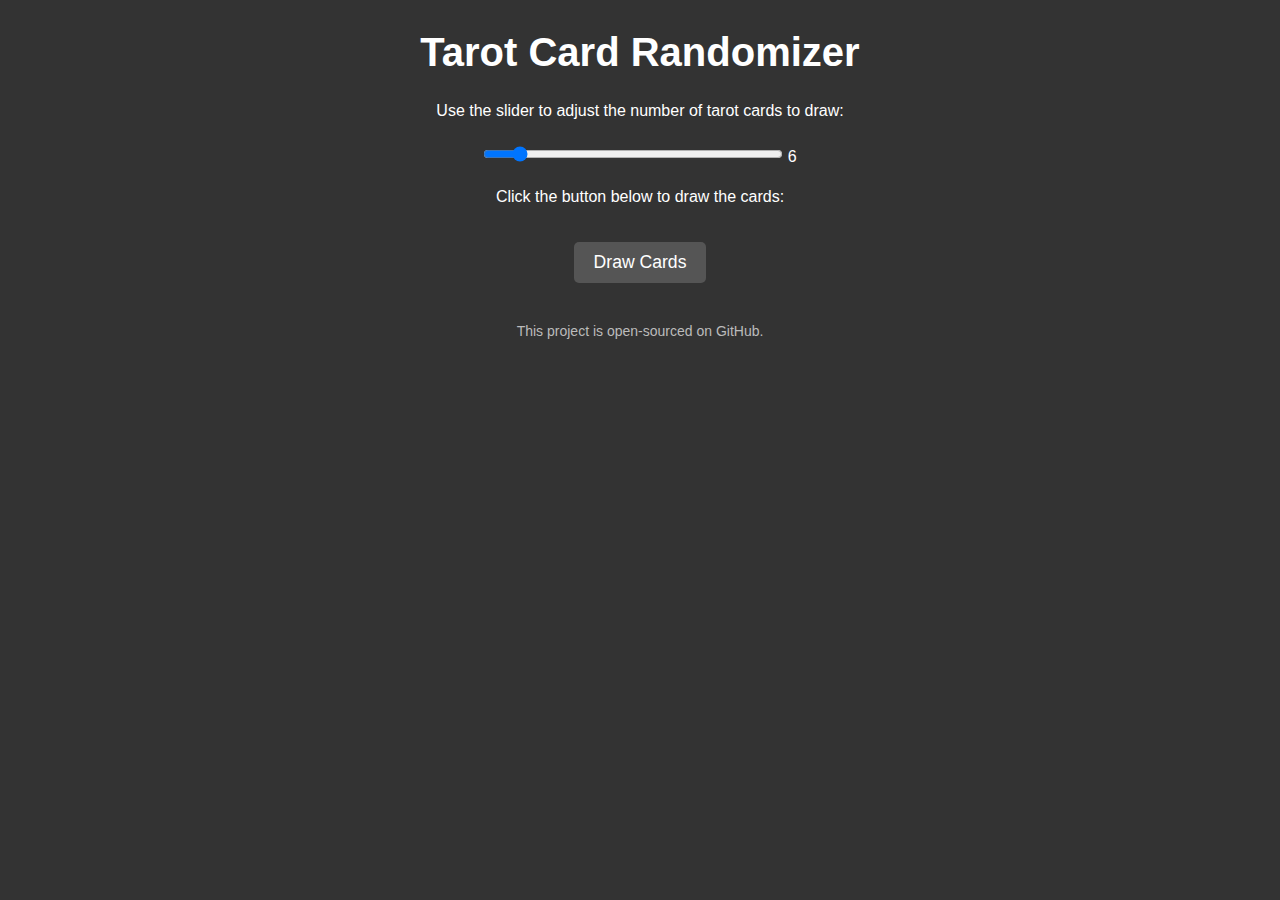
==== index.html @ e43ca0af "first commit" ====
<!DOCTYPE html>
<html lang="en">
<head>
  <meta charset="UTF-8">
  <meta name="viewport" content="width=device-width, initial-scale=1.0">
  <title>Tarot Card Randomizer</title>
  <link rel="stylesheet" href="styles.css">
</head>
<body>
  <h1>Tarot Card Randomizer</h1>
  <p>Use the slider to adjust the number of tarot cards to draw:</p>
  <input type="range" id="cardsSlider" min="1" max="50" value="6">
  <span id="sliderValue">6</span>
  <p>Click the button below to draw the cards:</p>
  <button id="drawCardsButton">Draw Cards</button>
  <div id="cardsContainer"></div>

  <!-- Add the modal structure here -->
<!-- Add the modal structure here -->
<!-- Add the modal structure here -->
<div id="cardModal" class="modal">
    <div class="modal-content">
      <span class="close">&times;</span>
      <img id="cardModalImage" class="modal-image" src="" alt="" />
      <h2 id="cardName"></h2>
      <p id="cardDescription"></p>
      <!-- You can add more information about the card here -->
    </div>
  </div>
  
  

  <script src="script.js"></script>

<div id="cardsContainer"></div>
<p class="github-info">
  This project is open-sourced on <a href="https://github.com/yourusername/yourrepo" target="_blank">GitHub</a>.
</p>

</body>
</html>
---- styles.css ----
body {
    font-family: Arial, sans-serif;
    text-align: center;
    background-color: #333;
    color: #fff;
  }
  
  h1 {
    margin-top: 30px;
    font-size: 2.5em;
  }
  
  #drawCardsButton {
    margin: 20px 0;
    padding: 10px 20px;
    background-color: #555;
    border: none;
    border-radius: 5px;
    color: #fff;
    font-size: 1.1em;
    cursor: pointer;
  }
  
  #drawCardsButton:hover {
    background-color: #777;
  }
  
  #cardsContainer {
    display: flex;
    justify-content: center;
    flex-wrap: wrap;
    gap: 16px;
  }
  
  .card {
    width: 120px;
    padding: 8px;
    border: 1px solid #444;
    border-radius: 8px;
    background-color: #222;
    color: #fff;
    box-shadow: 0 1px 3px rgba(0, 0, 0, 0.5), 0 1px 2px rgba(0, 0, 0, 0.5);
    cursor: pointer;
    transition: transform 0.3s, box-shadow 0.3s;
  }
  
  .card:hover {
    transform: translateY(-10px);
    box-shadow: 0 4px 6px rgba(0, 0, 0, 0.5), 0 4px 5px rgba(0, 0, 0, 0.5);
  }
  
  .modal {
    display: none;
    position: fixed;
    z-index: 1;
    left: 0;
    top: 0;
    width: 100%;
    height: 100%;
    overflow: auto;
    background-color: rgba(0, 0, 0, 0.4);
  }
  
  .modal-content {
    background-color: #222;
    margin: 15% auto;
    padding: 20px;
    border: 1px solid #444;
    width: 80%;
    max-width: 400px;
    border-radius: 8px;
    color: #fff;
  }
  
  .close {
    color: #aaa;
    float: right;
    font-size: 28px;
    font-weight: bold;
  }
  
  .close:hover,
  .close:focus {
    color: #fff;
    text-decoration: none;
    cursor: pointer;
  }
  
  input[type=range] {
    width: 100%;
    max-width: 300px;
    margin: 10px 0;
  }
  

  .card-image {
    width: 100%;
    height: auto;
    /* Add any additional styles for the main page images */
  }
  
  .modal-image {
    width: 50%;
    height: auto;
    /* Add any additional styles for the modal images */
  }
  
  .card-name {
    text-align: center;
    margin-top: 10px;
    font-size: 14px;
    font-weight: bold;
    /* Add any additional styles for the card names */
  }
  
  .upside-down {
    transform: rotate(180deg);
  }

  .github-info {
    text-align: center;
    margin-top: 20px;
    font-size: 14px;
    color: #bbb;
    /* Add any additional styles as needed */
  }
  
  .github-info a {
    color: #bbb;
    text-decoration: none;
  }
  
  .github-info a:hover {
    text-decoration: underline;
  }
  

  .card:hover .card-name {
    text-decoration: underline;
  }

  .card-name {
    text-align: center;
    margin-top: 10px;
    font-size: 14px;
    font-weight: bold;
    transition: text-decoration 1.0s ease; /* Add this line for the animation */
    /* Add any additional styles for the card names */
  }
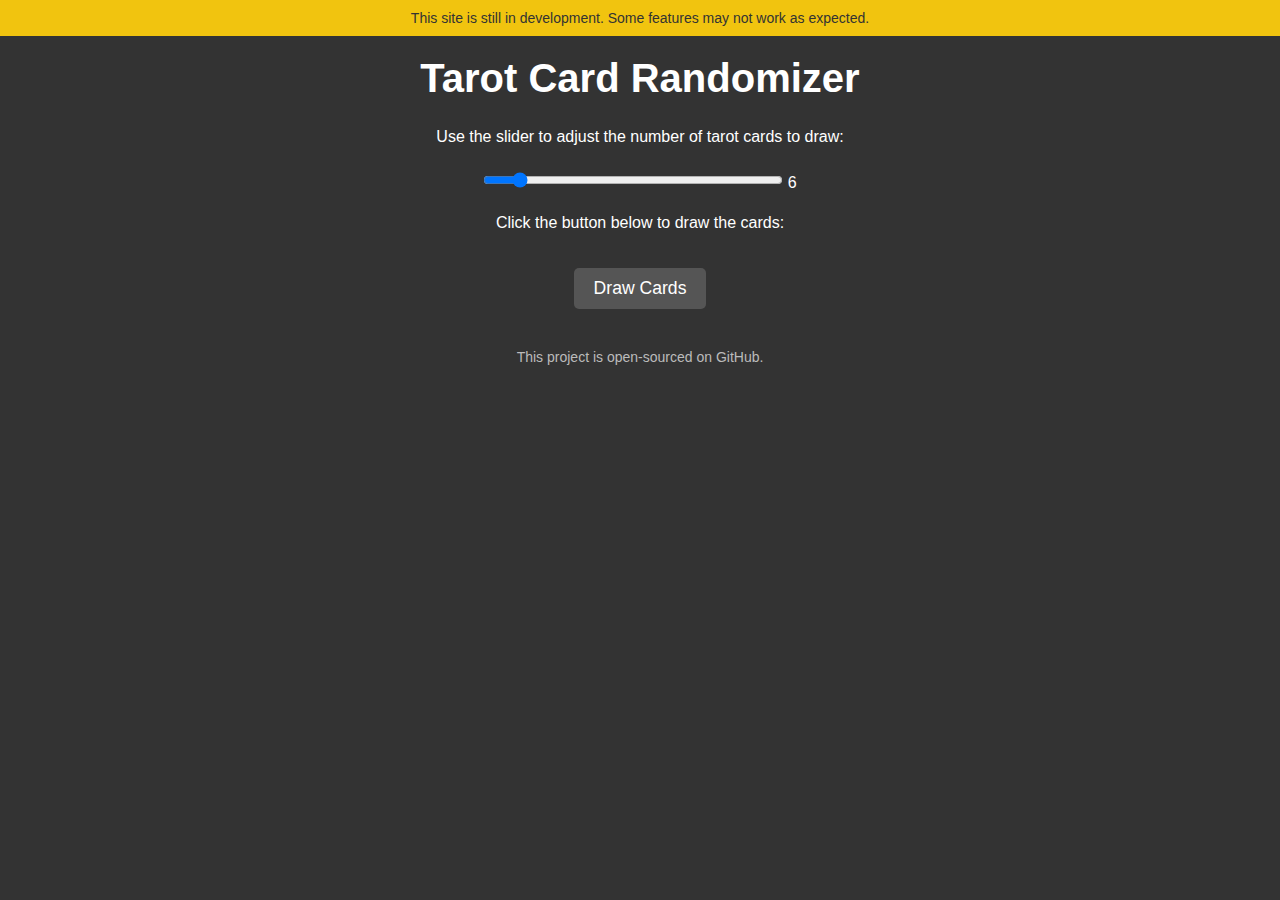
==== commit e67962f0: "site banner" ====
--- a/index.html
+++ b/index.html
@@ -7,6 +7,10 @@
   <link rel="stylesheet" href="styles.css">
 </head>
 <body>
+    <div class="development-banner">
+        This site is still in development. Some features may not work as expected.
+      </div>
+      <br>
   <h1>Tarot Card Randomizer</h1>
   <p>Use the slider to adjust the number of tarot cards to draw:</p>
   <input type="range" id="cardsSlider" min="1" max="50" value="6">
@@ -34,7 +38,7 @@
 
 <div id="cardsContainer"></div>
 <p class="github-info">
-  This project is open-sourced on <a href="https://github.com/yourusername/yourrepo" target="_blank">GitHub</a>.
+  This project is open-sourced on <a href="https://github.com/Glowable/tarot-reader-website" target="_blank">GitHub</a>.
 </p>
 
 </body>
--- a/styles.css
+++ b/styles.css
@@ -148,5 +148,18 @@
     /* Add any additional styles for the card names */
   }
 
-
+  .development-banner {
+    position: fixed;
+    top: 0;
+    left: 0;
+    right: 0;
+    background-color: #f1c40f;
+    color: #333;
+    text-align: center;
+    padding: 10px;
+    font-size: 14px;
+    z-index: 1000;
+    /* Add any additional styles as needed */
+  }
+  
   